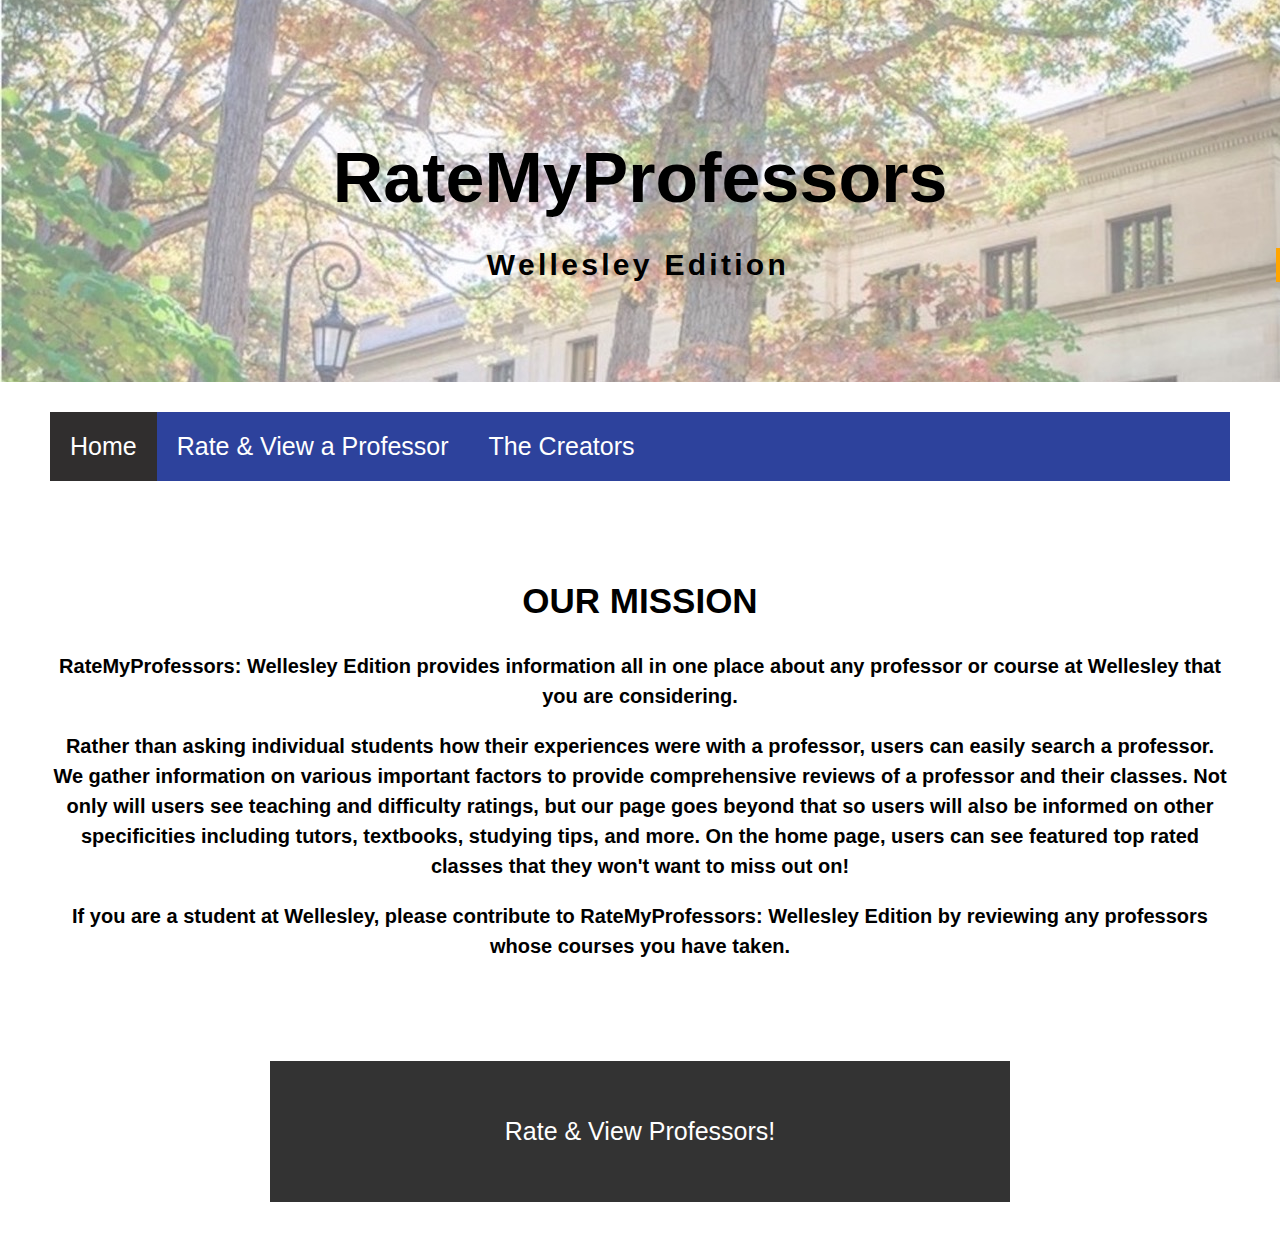
==== index.html @ 8a7795ba "Add files via upload" ====
<!DOCTYPE html>
<html>

<!-- Name of the website tab -->
<head>
  <meta charset="utf-8">
  <meta name="viewport" content="width=device-width, initial-scale=1, shrink-to-fit=no">

  <link rel="stylesheet" href="styles.css">
  <link rel="stylesheet" href="//fonts.googleapis.com/css?family=Open+Sans:300,400,600,700&amp;lang=en" />

  <title>RateMyProfessors</title>
</head>

<!-- title / header part -->

<div class="titleBlock">
    <h1 id="titleOfPage"><a href="index.html"></a>RateMyProfessors </h1>
    <h6 id="subtitleOfPage"> Wellesley Edition</h6>
</div>


<div class="topnav">
    <a class = active href="index.html">Home</a>
    <a href="rateProf.html">Rate & View a Professor</a>
    <a href="theCreators.html">The Creators</a>
</div>



<!-- rest of website page -->

<body>

<h4 class="introduction"> OUR MISSION</h4>
<div class="missionStatement">
    <p> RateMyProfessors: Wellesley Edition provides information all in one place about any professor or course at Wellesley that you are considering.</p>
    <p>Rather than asking individual students how their experiences were with a professor, users can easily search a professor.
        We gather information on various important factors to provide comprehensive reviews of a professor and their classes. Not only will users see teaching and 
        difficulty ratings, but our page goes beyond that so users will also be informed on other specificities including tutors, textbooks, studying tips, and more. On the home page,
        users can see featured top rated classes that they won't want to miss out on!
    </p> 
    <p>If you are a student at Wellesley, please contribute to RateMyProfessors: Wellesley Edition by reviewing any professors whose courses you have taken.</p>
</div>

<ul class="bubbles">
    <div class="table">
        <li><a href="rateProf.html">Rate & View Professors!</a></li>
    </div>
</ul>


</body>

</html>
---- styles.css ----
.titleBlock {
    background-image: url(campusImage.jpg);
    padding-top: 100px;
    padding-bottom: 100px;
    margin-bottom: 30px;
    margin-left: -50px;
    margin-right: -50px;
    margin-top: -20px;
}

#titleOfPage {
    font-family:'Trebuchet MS', 'Lucida Sans Unicode', 'Lucida Grande', 'Lucida Sans', Arial, sans-serif;
    text-align: center;
    font-size: 70px;
    font-weight: bolder;
    margin-top: 50px;
    margin-bottom: 30px;
}
#subtitleOfPage {

    /* adjust typewriter time and "to{width: }" depending on length of this subtitle */
    font-family:'Trebuchet MS', 'Lucida Sans Unicode', 'Lucida Grande', 'Lucida Sans', Arial, sans-serif;
    text-align: center;
    font-size: 30px;
    overflow: hidden; /* Ensures the content is not revealed until the animation */
    border-right: .15em solid orange; /* The typwriter cursor */
    white-space: nowrap; /* Keeps the content on a single line */
    margin: 0 auto; /* Gives that scrolling effect as the typing happens */
    letter-spacing: .11em; /* Adjust as needed */
    animation: typewriter 3s steps(30) 1s 1 normal both,
             blinkTextCursor 700ms steps(30) infinite normal;
}
@keyframes typewriter{
  from{width: 0;}
  to{width: 10em;}
}
@keyframes blinkTextCursor{
  from{border-right-color: rgba(255,255,255,.75);}
  to{border-right-color: transparent;}
}



body {
    background-color: white;
    margin-left: 50px;
    margin-right: 50px;
    margin-bottom: 50px;
    font-family: 'Nanum Gothic', sans-serif;
    /* font-family: 'Trebuchet MS', 'Lucida Sans Unicode', 'Lucida Grande', 'Lucida Sans', Arial, sans-serif; */
}


 /* Style the links inside the navigation bar */
 .topnav {
    background-color: rgb(45, 66, 156);
    overflow: hidden;
    margin-bottom: 100px;
  }
  
 .topnav a {
    float: left;
    color:white;
    text-align: center;
    padding: 20px 20px;
    text-decoration: none;
    font-size: 25px;
  }
  
  /* Change the color of links on hover */
  .topnav a:hover {
    background-color:grey;
    color: white;
  }
  
  /* Add a color to the active/current link */
  .topnav a.active {
    background-color:rgb(48, 46, 46);
    color: white;
  }


.introduction {
    text-align: center;
    font-size: 35px;
    margin-bottom: 30px;
}

.missionStatement {
    font-weight: bold;
    font-size: 20px;
    text-align: center;
    line-height: 1.5;
}

.bubbles {
    list-style-type: none;
    margin-top: 100px;
    margin-left: 220px;
    margin-right: 220px;
    padding: 20px;
    overflow: hidden;
    background-color: #333333;
}

.table {
	display: table;   /* Allow the centering to work */
	margin: 20px auto;
}

li {
    float: left;
    display: inline;
  }
  
li a {
    display: block;
    color: white;
    text-align: center;
    padding: 16px;
    text-decoration: none;
    font-size: 25px;
}
  
li a:hover {
    background-color: #111111;
}


/* rateProf.html -specific things */

.titleOfForm {
    background-color: #333333;
    padding: 15px;
    margin: auto;
    width: 50%;
}

form {
    margin-left: 80px;
}

h3 {
    font-size: 30px;
    color: white;
    text-align: center;
}

#lastFirstName {
    margin-top: 80px;
    font-weight: 900;
    font-size: 35px;
}

label {
    font-size: 20px;
    line-height: 1.25;
    font-weight: 600;
}

#submissionButton {
    margin-top: 30px;
    font-size: 25px;
}

input, select {
    font-family: 'Nanum Gothic', sans-serif;
    font-size: 18px;
}

/* searchProf.html specific things */

.displayProfName {
    background-color:rgb(48, 46, 46);
    padding: 5px;
    margin-left: 300px;
    margin-right: 300px;
    margin-bottom: 35px;
}

.displayProfNameTxt {
    font-size: 22px;
}

.displayProfReview {
    text-align: center;
    margin-right: 300px;
    margin-left: 300px;
}


/* About the creators */
.row {
    display: flex;
    text-align: center;
  }
  
  .column {
    flex: 33.33%;
    padding: 5px;
    margin-top: 20px;
  }



.circular--portrait {
    position: relative;
    width: 200px;
    height: 200px;
    overflow: hidden;
    border-radius: 50% ;
}
  .circular--portrait img {
    width: auto;
    height: auto;
    align-items: center;
  }
 
  figcaption {
      font-size: 40px;
      margin-top: 10px;
  }

  .overlay {
    position: absolute;
    bottom: 0;
    left: 0;
    right: 0;
    background-color: rgba(138, 138, 143, 0.747);
    overflow: hidden;
    width: 100%;
    height: 0;
    transition: .5s ease;
  }

  .text {
    color: rgb(255, 255, 255);
    font-size: 20px;
    position: absolute;
    top: 50%;
    left: 50%;
    -webkit-transform: translate(-50%, -50%);
    -ms-transform: translate(-50%, -50%);
    transform: translate(-50%, -50%);
    text-align: center;
  }

  .container:hover .overlay {
    height: 100%;
  }
  .container {
    position: relative;
    width: 100%;
  }

  h2{
      text-align: center;
      font-size: 50px;

  }

  .imgText{
      color:white;
      margin-top:20px;
      font-size: 25px;
  }

  .theCreatorsTitle {
    background-color: #333333;
    padding: 20px;
    margin: auto;
    width: 50%;
    }

  .theCreatorsPage{
    text-align: center;
    font-size: 50px;
    margin-bottom: 80px;
    margin-top: 100px;
  }
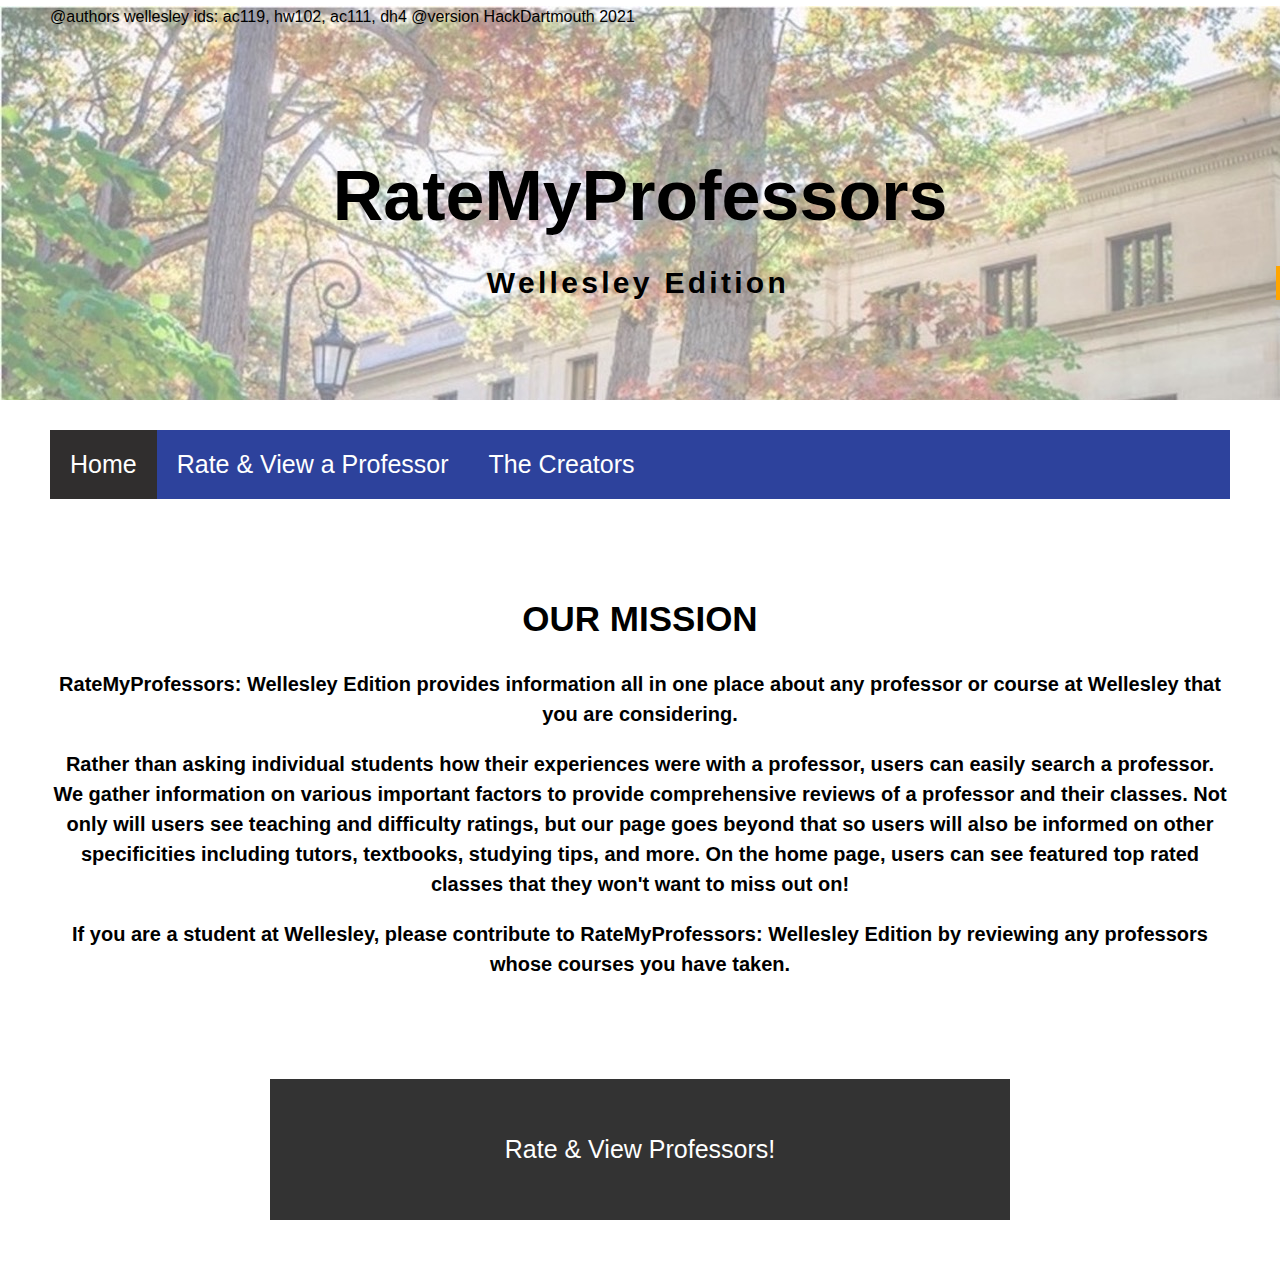
==== commit b733e162: "Update index.html" ====
--- a/index.html
+++ b/index.html
@@ -1,6 +1,7 @@
 <!DOCTYPE html>
 <html>
-
+@authors wellesley ids: ac119, hw102, ac111, dh4
+@version HackDartmouth 2021
 <!-- Name of the website tab -->
 <head>
   <meta charset="utf-8">
@@ -52,4 +53,4 @@
 
 </body>
 
-</html>+</html>
